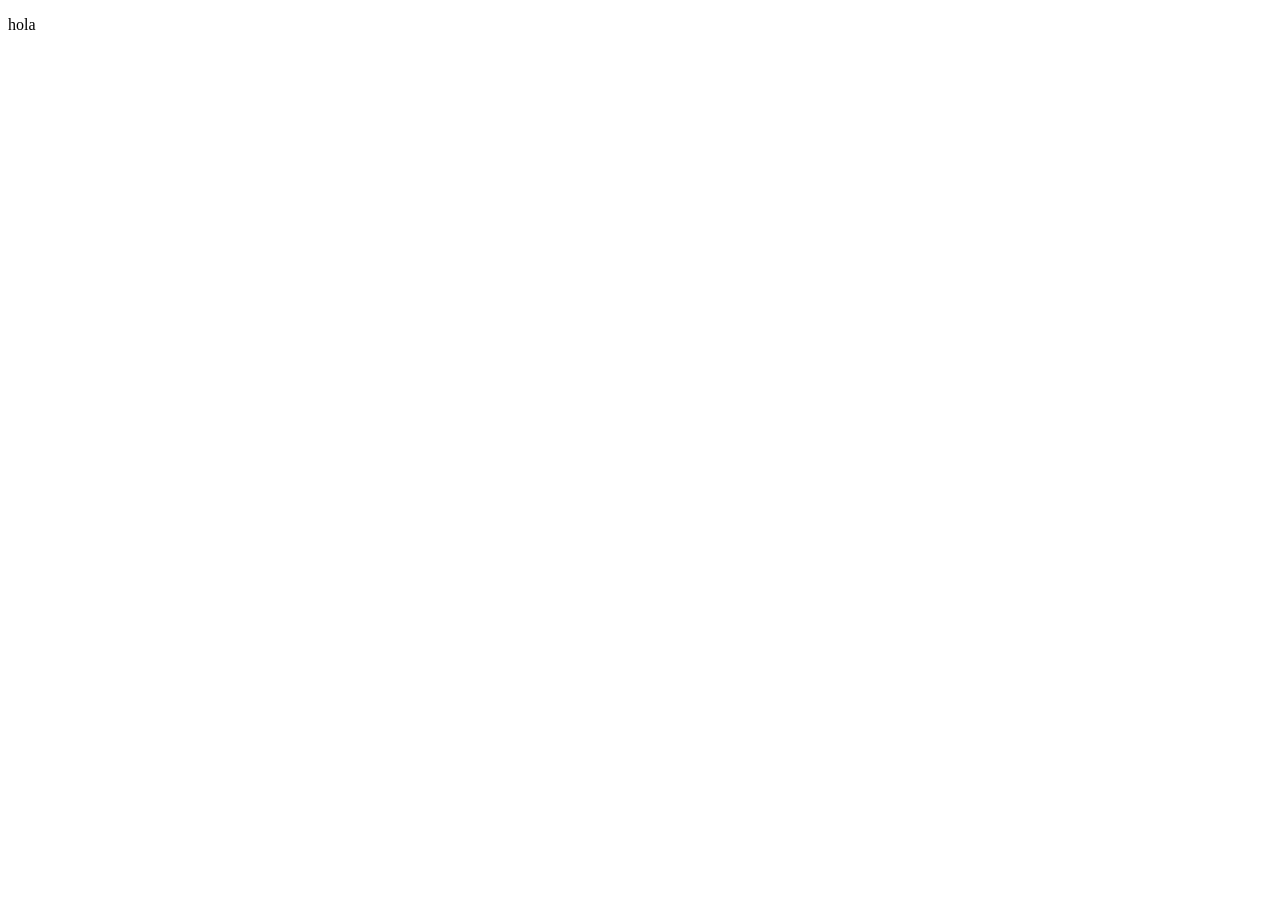
==== contactos.html @ b6ec91ff "nav completo" ====
<!DOCTYPE html>
<html lang="en">
<head>
    <meta charset="UTF-8">
    <meta name="viewport" content="width=device-width, initial-scale=1.0">
    <title>Document</title>
</head>
<body>
    <p>hola</p>
    
</body>
</html>
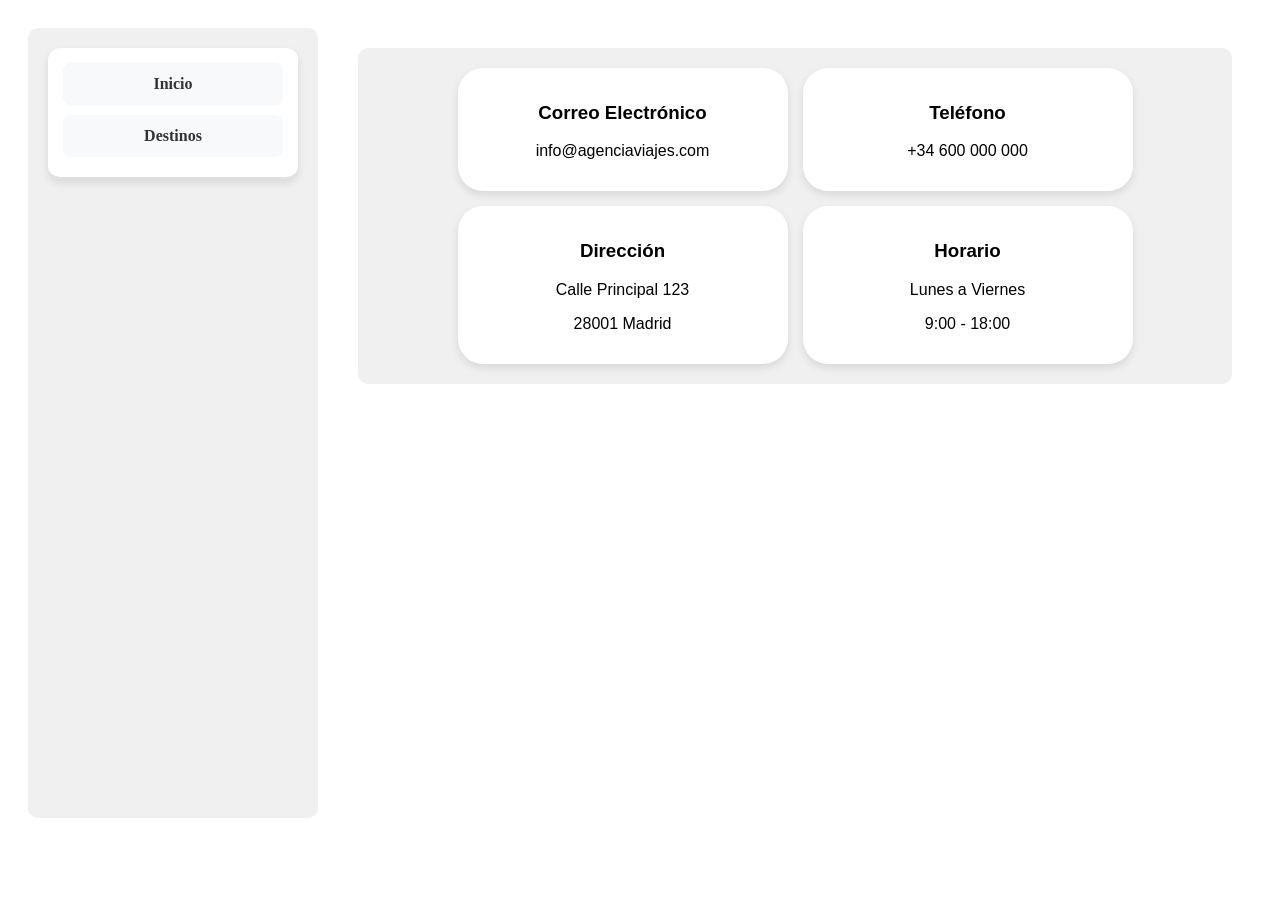
==== commit 47cc7521: "final final" ====
--- a/contactos.html
+++ b/contactos.html
@@ -1,12 +1,41 @@
 <!DOCTYPE html>
-<html lang="en">
+<html lang="es">
 <head>
     <meta charset="UTF-8">
     <meta name="viewport" content="width=device-width, initial-scale=1.0">
-    <title>Document</title>
+    <title>Contacto - Agencia de Viajes</title>
+    <link rel="stylesheet" href="style.css">
 </head>
 <body>
-    <p>hola</p>
-    
+    <nav>
+        <div id="contactos_nav">
+            <a href="index.html">Inicio</a>
+            <a href="destinos.html">Destinos</a>
+        </div>
+    </nav>
+
+    <div id="Destinos">
+        <div class="destino">
+            <h3>Correo Electrónico</h3>
+            <p>info@agenciaviajes.com</p>
+        </div>
+        
+        <div class="destino">
+            <h3>Teléfono</h3>
+            <p>+34 600 000 000</p>
+        </div>
+        
+        <div class="destino">
+            <h3>Dirección</h3>
+            <p>Calle Principal 123</p>
+            <p>28001 Madrid</p>
+        </div>
+        
+        <div class="destino">
+            <h3>Horario</h3>
+            <p>Lunes a Viernes</p>
+            <p>9:00 - 18:00</p>
+        </div>
+    </div>
 </body>
 </html>
--- a/style.css
+++ b/style.css
@@ -0,0 +1,101 @@
+a {
+    text-decoration: none;
+    color: rgb(60, 192, 163);
+}
+
+body {
+    display: flex;
+    gap: 20px;
+    align-items: flex-start;
+    padding: 20px;
+}
+
+#Destinos {
+    background-color: #f0f0f0;
+    padding: 20px;
+    border-radius: 10px;
+    font-family: Arial, sans-serif;
+    margin: 20px;
+    display: flex;
+    flex: 1;
+    flex-wrap: wrap;
+    flex-direction: row;
+    gap: 15px;
+    justify-content: center;
+}
+
+.destino {
+    background-color: #ffffff;
+    padding: 15px;
+    border-radius: 25px;
+    box-shadow: 0 4px 8px rgba(0, 0, 0, 0.1);
+    width: 300px;
+    text-align: center;
+}
+
+
+
+
+#destinos_titulo {
+    background-color: rgb(97, 83, 83);
+    font-family: Arial, sans-serif;
+    justify-content: center;
+    width: 100%;
+    text-align: center;
+    padding: 20px;
+    border-radius: 10px;
+}
+
+
+.destino:hover {
+    transform: translateY(-3px);
+    box-shadow: 0 8px 25px rgba(0, 0, 0, 0.2);
+}
+
+nav {
+    background-color: #f0f0f0;
+    padding: 20px;
+    border-radius: 10px;
+    width: 250px;
+    min-height: 750px;
+    display: flex;
+    flex-direction: column;
+    gap: 40px;  /* Aumentado el espacio entre bloques */
+}
+
+#contactos_nav, #index_nav {
+    background-color: #ffffff;
+    padding: 15px;
+    border-radius: 12px;
+    box-shadow: 0 4px 8px rgba(0, 0, 0, 0.1);
+    display: flex;
+    flex-direction: column;
+    gap: 10px;
+}
+
+#contactos_nav {
+    border-bottom: 2px solid #e0e0e0;  /* Línea separadora */
+    padding-bottom: 20px;
+}
+
+#index_nav {
+    padding-top: 20px;
+}
+
+#contactos_nav a, #index_nav a {
+    display: block;
+    padding: 12px 20px;
+    background-color: #f8f9fa;
+    color: #333;
+    text-decoration: none;
+    font-weight: bold;
+    border-radius: 8px;
+    text-align: center;
+    transition: transform 0.3s ease;
+}
+
+#contactos_nav a:hover, #index_nav a:hover {
+    transform: translateY(-3px);
+    box-shadow: 0 6px 12px rgba(0, 0, 0, 0.1);
+}
+
